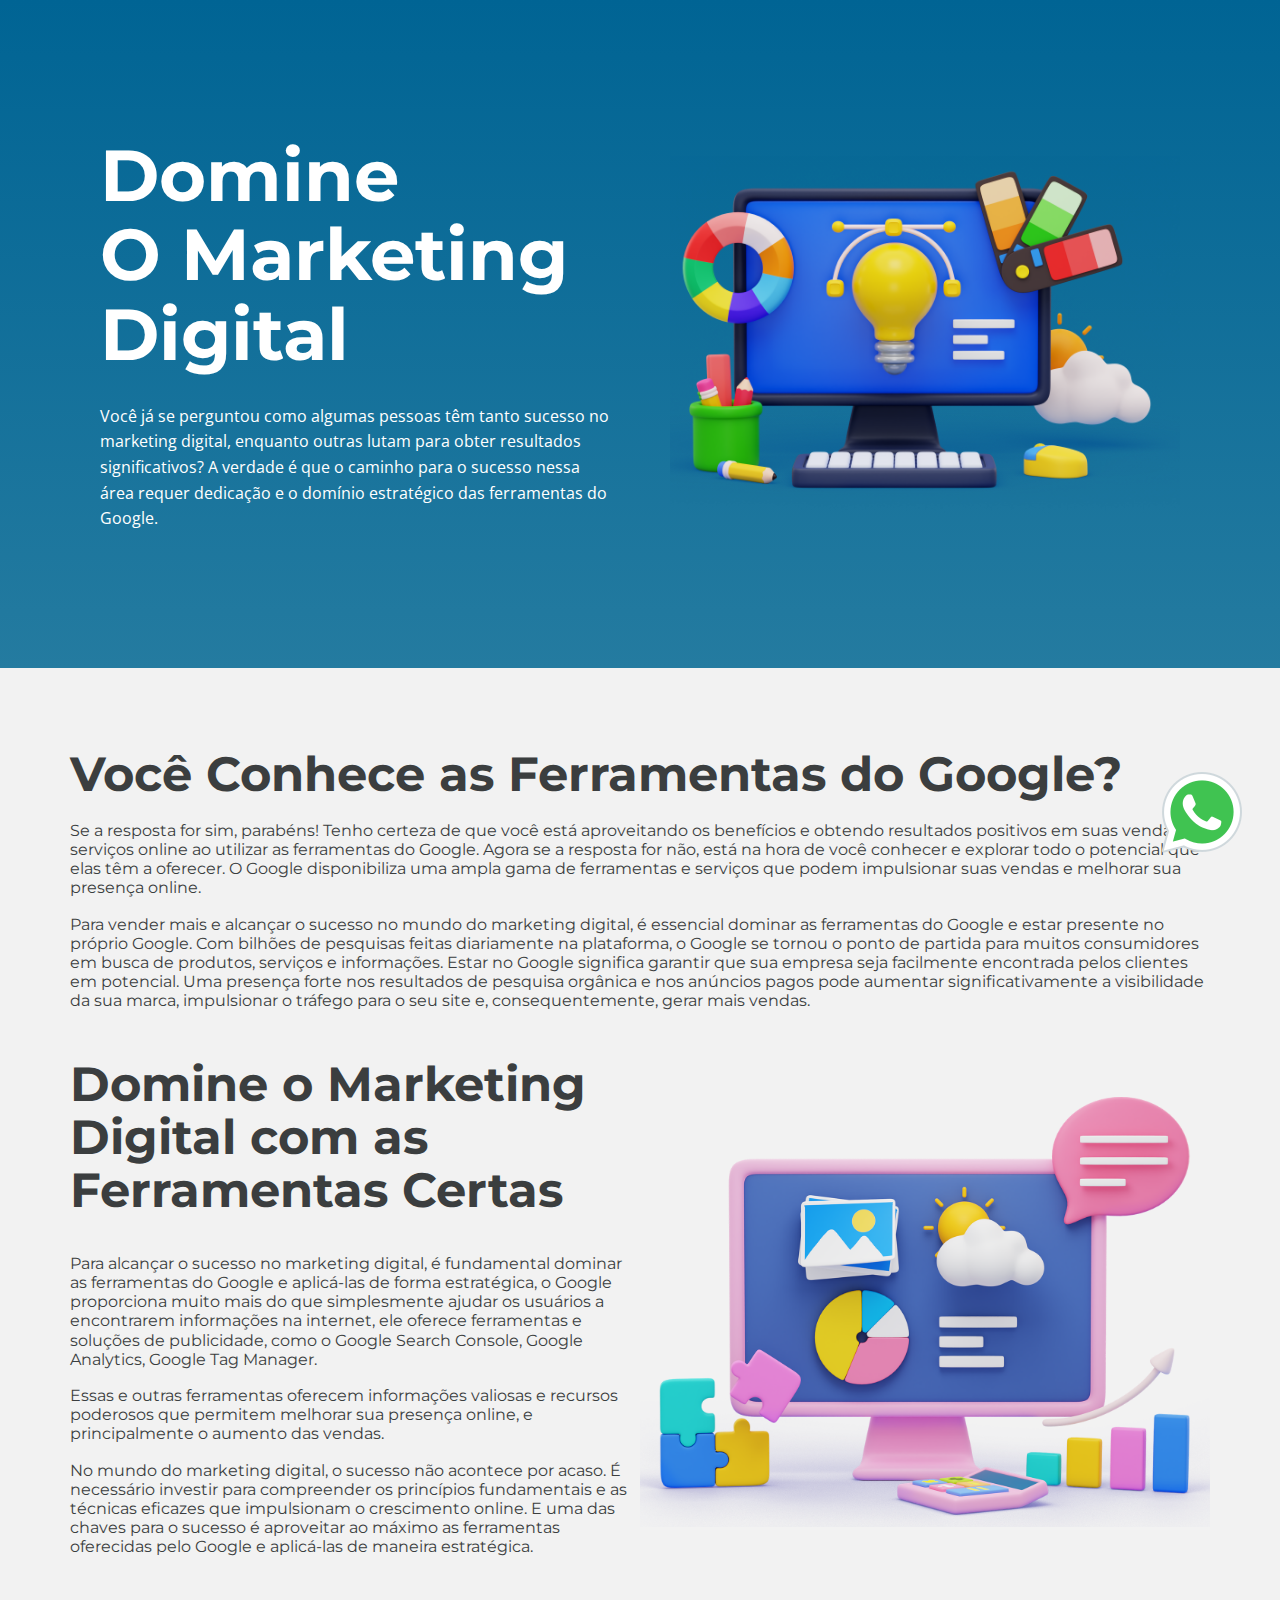
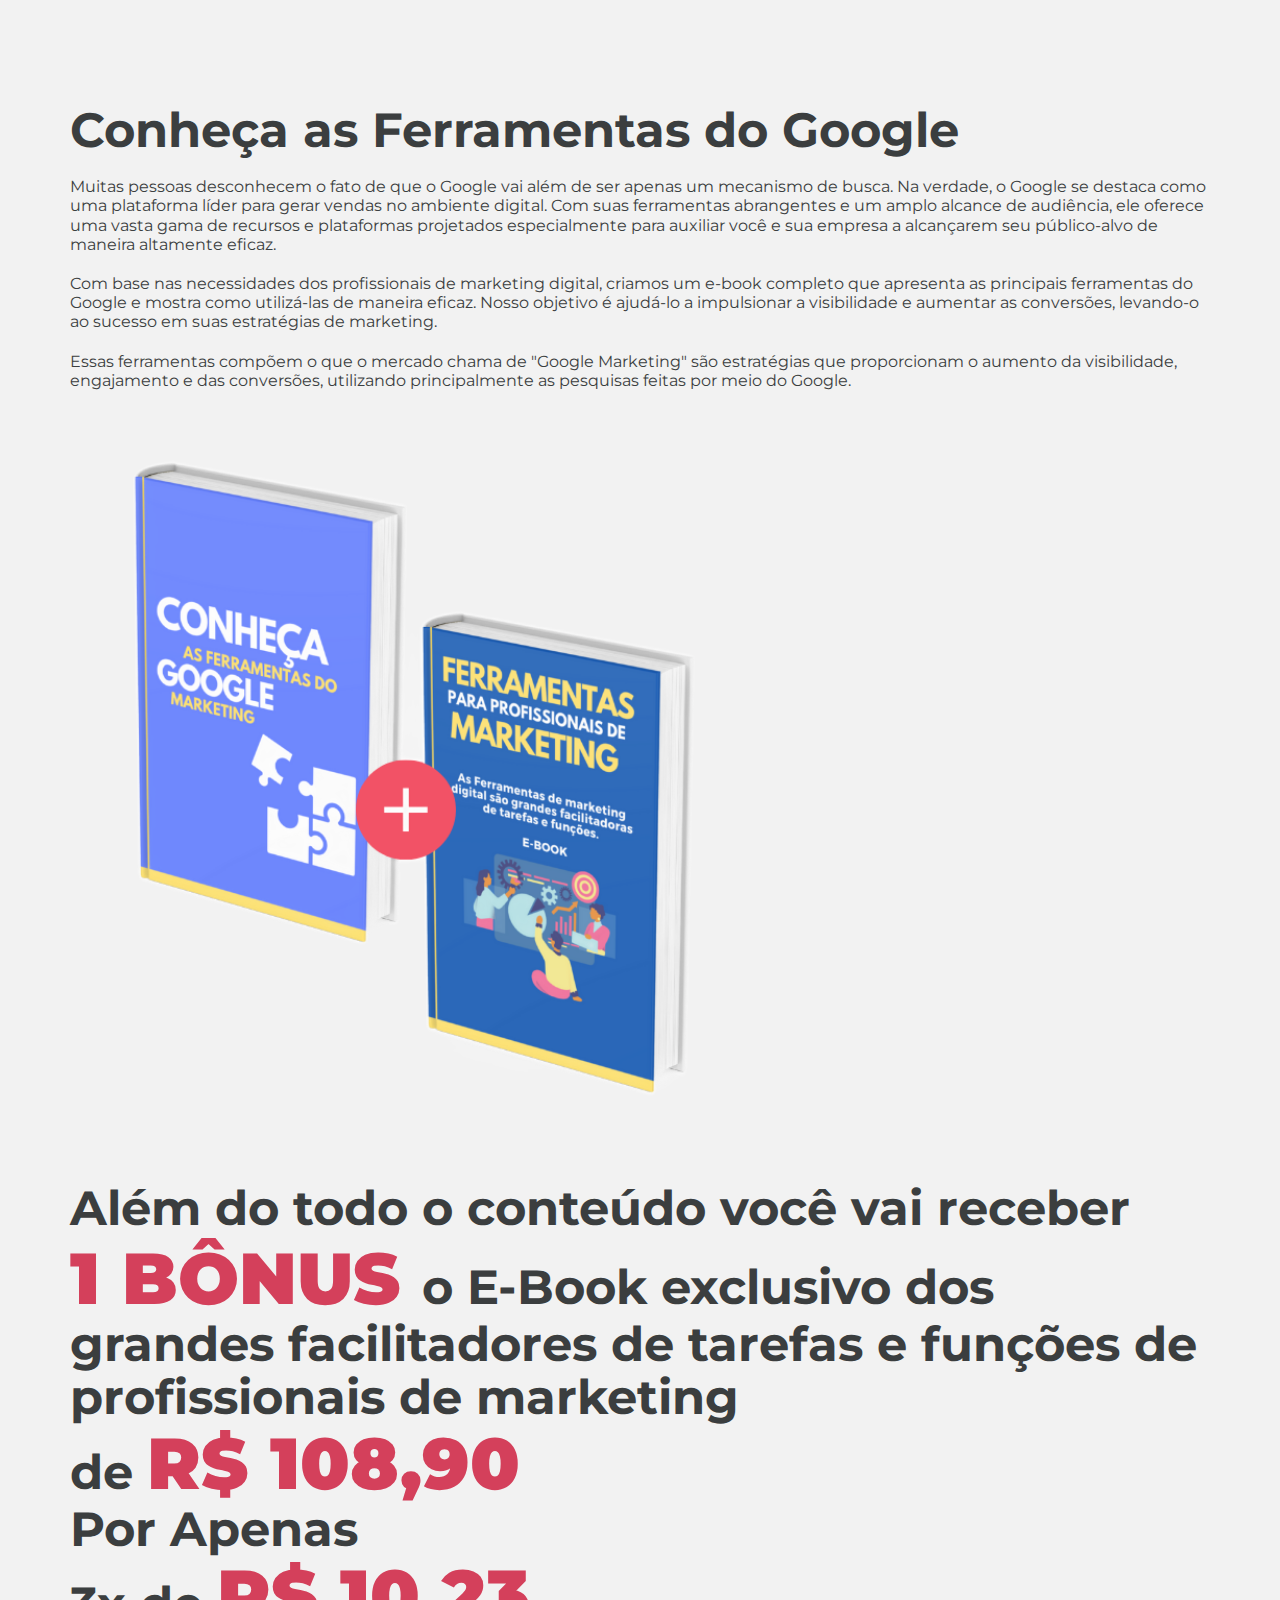
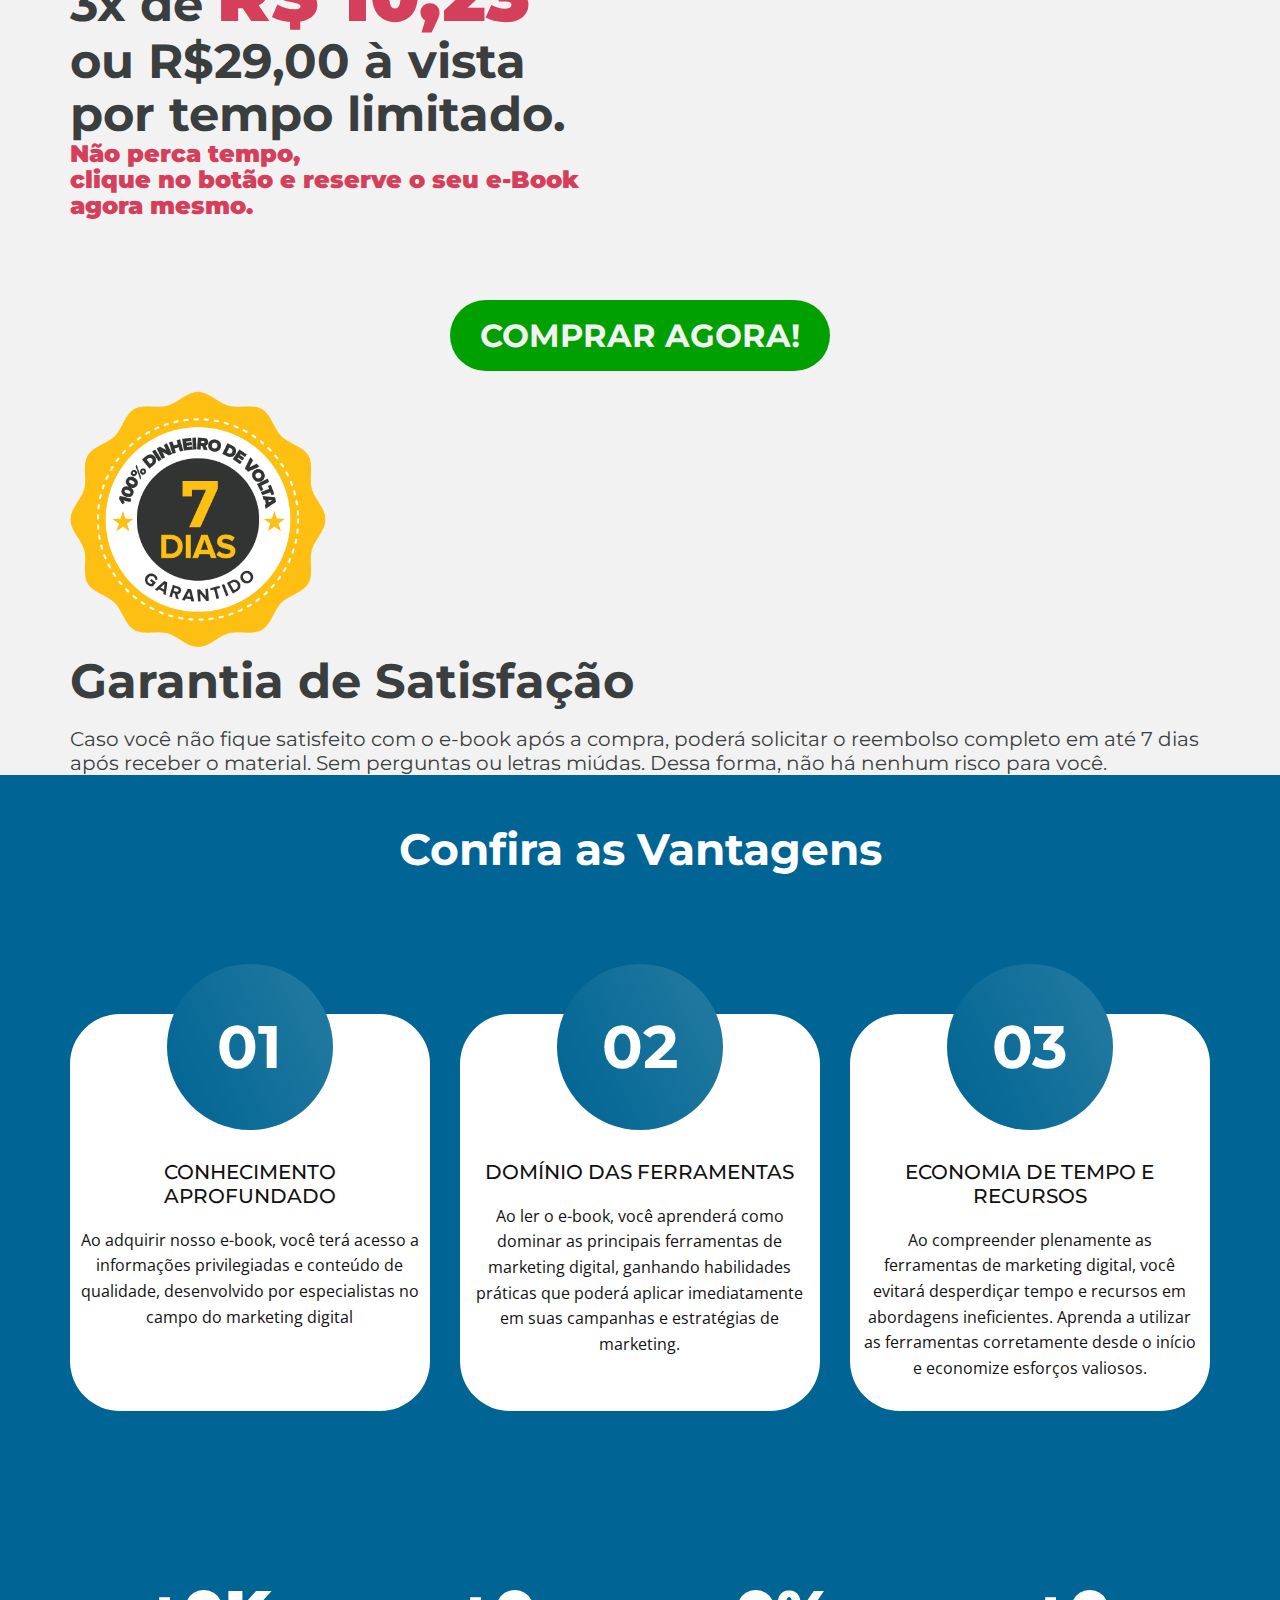
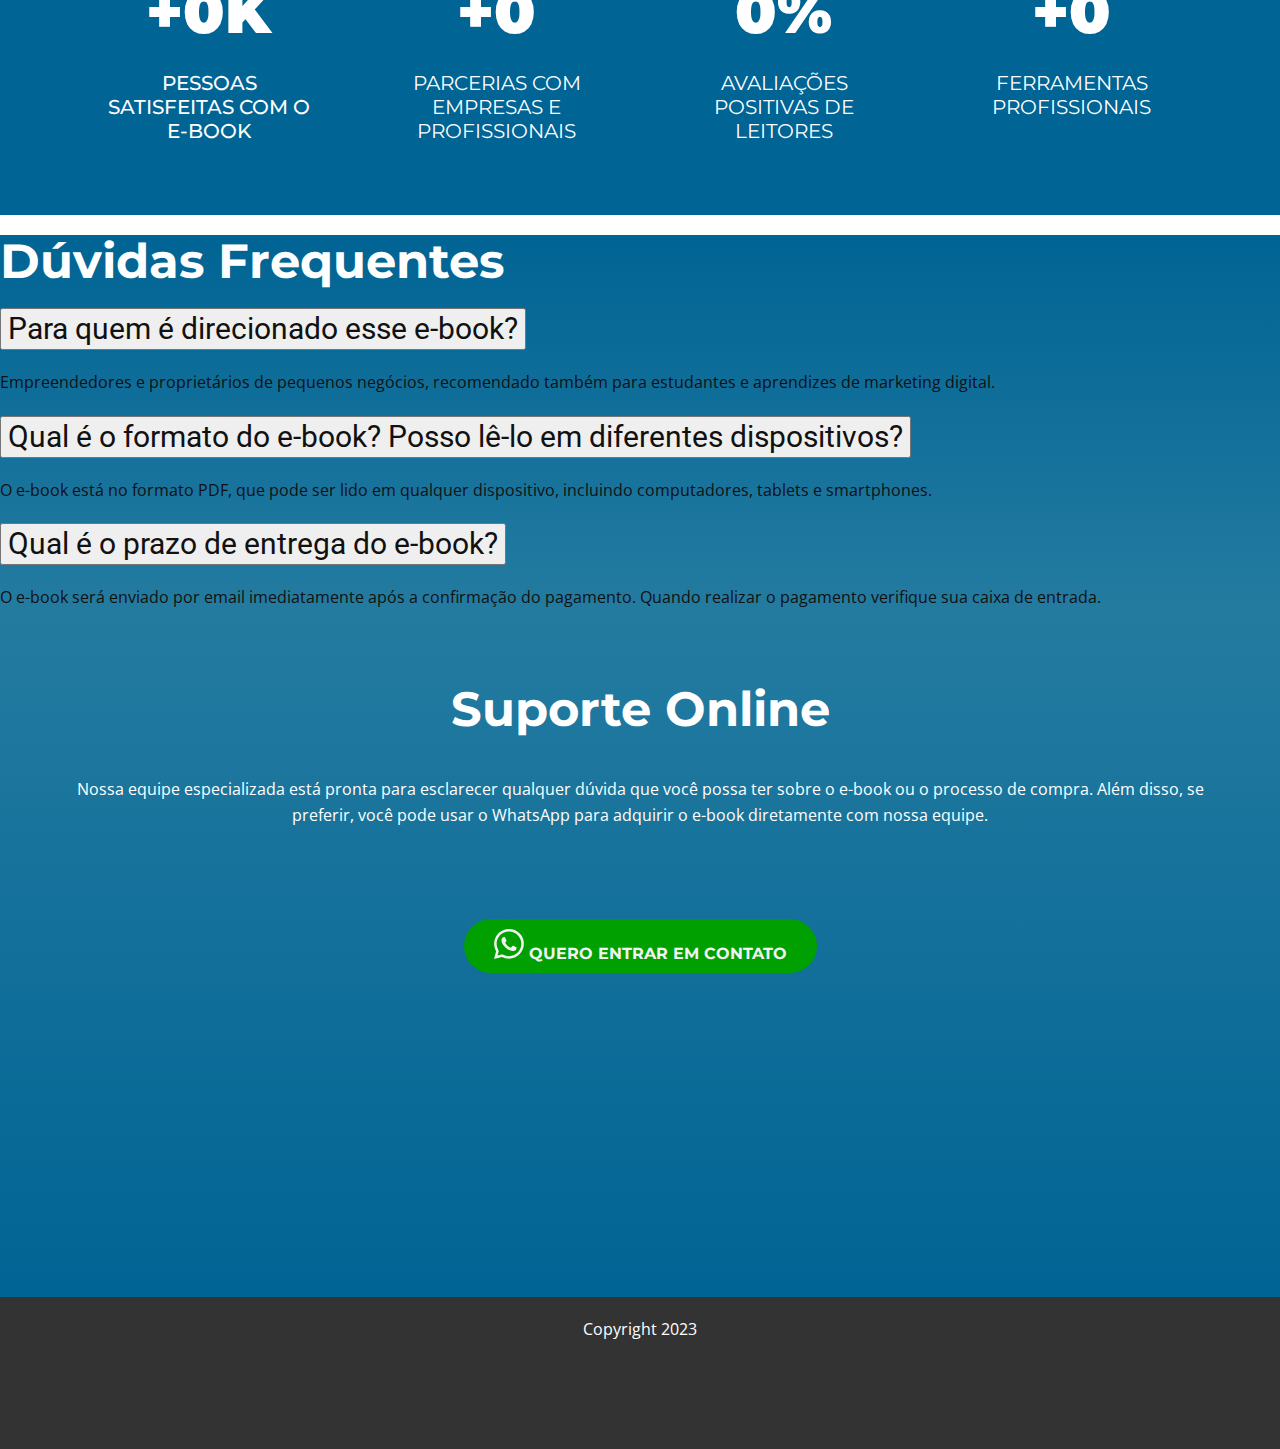
==== index.html @ 7bffe8e4 "correçoes no layout" ====
<!DOCTYPE html>
<html style="font-size: 16px;" lang="pt">

<head>
  <meta name="viewport" content="width=device-width, initial-scale=1.0">
  <meta charset="utf-8">
  <meta name="keywords"
    content="​SEO Marketing Services, ​Boosts Your Website Traffic, ​Let’s work together, ​What We Offer, What our clients say, ​Our Case Studies, Get in Touch">
  <meta name="description" content="">
  <title>Domine O Marketing Digital</title>
  <link rel="stylesheet" href="nicepage.css" media="screen">
  <link rel="stylesheet" href="Página-Inicial.css" media="screen">
  <script class="u-script" type="text/javascript" src="jquery.js" defer=""></script>
  <script class="u-script" type="text/javascript" src="nicepage.js" defer=""></script>
  <meta name="generator" content="Nicepage 5.9.10, nicepage.com">
  <link rel="shortcut icon" href="./images/icone-book.png" type="image/x-icon">
  <link id="u-theme-google-font" rel="stylesheet"
    href="https://fonts.googleapis.com/css?family=Roboto:100,100i,300,300i,400,400i,500,500i,700,700i,900,900i|Open+Sans:300,300i,400,400i,500,500i,600,600i,700,700i,800,800i">
  <link id="u-page-google-font" rel="stylesheet"
    href="https://fonts.googleapis.com/css?family=Montserrat:100,100i,200,200i,300,300i,400,400i,500,500i,600,600i,700,700i,800,800i,900,900i">
  <link href="https://cdn.jsdelivr.net/npm/bootstrap@5.3.0-alpha3/dist/css/bootstrap.min.css" rel="stylesheet"
    integrity="sha384-KK94CHFLLe+nY2dmCWGMq91rCGa5gtU4mk92HdvYe+M/SXH301p5ILy+dN9+nJOZ" crossorigin="anonymous">


  <script type="application/ld+json">{
		"@context": "http://schema.org",
		"@type": "Organization",
		"name": ""}</script>
  <meta name="theme-color" content="#006494">
  <meta property="og:title" content="Página Inicial">
  <meta property="og:type" content="website">
  <meta data-intl-tel-input-cdn-path="intlTelInput/">
  <!-- Google Tag Manager -->
<script>(function(w,d,s,l,i){w[l]=w[l]||[];w[l].push({'gtm.start':
  new Date().getTime(),event:'gtm.js'});var f=d.getElementsByTagName(s)[0],
  j=d.createElement(s),dl=l!='dataLayer'?'&l='+l:'';j.async=true;j.src=
  'https://www.googletagmanager.com/gtm.js?id='+i+dl;f.parentNode.insertBefore(j,f);
  })(window,document,'script','dataLayer','GTM-WPB3KBC');</script>
  <!-- End Google Tag Manager -->
  <!-- Google tag (gtag.js) -->
<script async src="https://www.googletagmanager.com/gtag/js?id=G-76LQ22M4LC"></script>
<script>
  window.dataLayer = window.dataLayer || [];
  function gtag(){dataLayer.push(arguments);}
  gtag('js', new Date());

  gtag('config', 'G-76LQ22M4LC');
</script>
</head>

<body data-home-page="Página-Inicial.html" data-home-page-title="Página Inicial" class="u-body u-xl-mode"
  data-lang="pt">
  
  <section class="u-clearfix u-gradient u-section-1" id="sec-e460">
    <div class="u-clearfix u-sheet u-sheet-1">
      <div class="u-clearfix u-expanded-width u-layout-wrap u-layout-wrap-1">
        <div class="u-layout">
          <div class="u-layout-row">
            <div class="u-container-align-center-xs u-container-style u-layout-cell u-size-30 u-layout-cell-1">
              <div class="u-container-layout u-valign-middle u-container-layout-1">
                <h1
                  class="u-align-center-xs u-align-left-lg u-align-left-md u-align-left-sm u-align-left-xl u-text u-text-body-alt-color u-text-1">
                  Domine <br>O Marketing Digital</h1>
                <p
                  class="u-align-center-xs u-align-left-lg u-align-left-md u-align-left-sm u-align-left-xl u-text u-text-body-alt-color u-text-2 fs-5">
                  Você já se perguntou como algumas pessoas têm tanto sucesso no marketing digital, enquanto outras
                  lutam para obter resultados significativos? A verdade é que o caminho para o sucesso nessa área requer
                  dedicação e o domínio estratégico das ferramentas do Google.

                </p>

              </div>
            </div>
            <div class="u-container-style u-layout-cell u-size-30 u-layout-cell-2">
              <div class="u-container-layout u-valign-middle u-container-layout-2">
                <img class="u-expanded-width u-image u-image-default u-image-1" src="images/31164765_7744164.png" alt=""
                  data-image-width="1500" data-image-height="1176">

              </div>
            </div>
          </div>
        </div>
      </div>
    </div>
  </section>


  <section class="u-clearfix u-container-align-center u-gradient u-section-3" id="sec-3349">
    <div class="u-clearfix u-sheet u-valign-bottom-lg u-valign-bottom-xl u-sheet-1">
      <div class="u-clearfix u-expanded-width u-layout-wrap u-layout-wrap-1">
        <div class="u-layout">
          <div class="">
            <div class="u-container-align-center-xs u-container-style u-layout-cell u-size-30 u-layout-cell-1">
              <div class="u-container-layout u-container-layout-1">
                <h2 class="u-align-center-xs u-text u-text-body-alt-color u-text-1 txt-black fs-3 pt-2"> Você Conhece as
                  Ferramentas do Google?
                </h2>
                <h4 class="u-align-center-xs u-text u-text-body-alt-color u-text-default u-text-2 fs txt-black">

                  Se a resposta for sim, parabéns! Tenho certeza de que <span class="fw-bold">você está aproveitando os
                    benefícios e obtendo
                    resultados positivos em suas vendas</span> e serviços online <span class="fw-bold">ao utilizar as
                    ferramentas do Google.</span> Agora se a
                  resposta for não, está na hora de você conhecer e explorar todo o
                  potencial que elas têm a oferecer. O Google disponibiliza uma ampla gama de ferramentas e serviços que
                  podem impulsionar suas vendas e melhorar sua presença online. </h4>



                <h4 class="u-align-center-xs u-text u-text-body-alt-color u-text-default u-text-2 fs txt-black">
                  Para vender mais e alcançar o sucesso no mundo do marketing digital, é essencial dominar as
                  ferramentas do Google e estar presente no próprio Google. Com bilhões de pesquisas feitas
                  diariamente na plataforma, o Google se tornou o ponto de partida para muitos consumidores em
                  busca de produtos, serviços e
                  informações. <span class="fw-bold">Estar no Google significa garantir que sua empresa seja facilmente
                    encontrada pelos
                    clientes em potencial.</span> Uma presença forte nos resultados de pesquisa orgânica e nos anúncios
                  pagos
                  pode aumentar significativamente a visibilidade da sua marca, impulsionar o tráfego para o seu
                  site e,
                  consequentemente, gerar mais vendas. </h4>

                <div class="u-layout-row">
                  <div class="u-container-align-center-xs u-container-style u-layout-cell u-size-30 u-layout-cell-1">
                    <div class="u-container-layout u-valign-middle u-container-layout-1">
                      <h2 class="u-align-center-xs u-text u-text-body-alt-color u-text-1 txt-black fs-3 pt-5"> Domine o
                        Marketing Digital com as Ferramentas Certas
                      </h2>
                      <h4 class="u-align-center-xs u-text u-text-body-alt-color u-text-default u-text-2 fs txt-black">

                        Para alcançar o sucesso no marketing digital, é fundamental <span class="fw-bold">dominar as
                          ferramentas do Google</span> e
                        aplicá-las de forma estratégica, o Google proporciona muito mais do que simplesmente ajudar os
                        usuários a encontrarem informações na internet, ele oferece ferramentas e soluções de
                        publicidade,
                        como o <span class="fw-bold">Google Search Console, Google Analytics, Google Tag Manager.</span>

                      </h4>
                      <h4 class="u-align-center-xs u-text u-text-body-alt-color u-text-default u-text-2 fs txt-black">

                        Essas e outras ferramentas oferecem informações valiosas e recursos
                        poderosos que permitem melhorar sua presença online, e principalmente o aumento das vendas.
                      </h4>

                      <h4 class="u-align-center-xs u-text u-text-body-alt-color u-text-default u-text-2  fs txt-black">

                        No mundo do marketing digital, o sucesso não acontece por acaso. É necessário investir para
                        compreender os
                        princípios fundamentais e as técnicas eficazes que impulsionam o crescimento online. E uma das
                        chaves para o
                        sucesso é aproveitar ao máximo as ferramentas oferecidas pelo Google e aplicá-las de maneira
                        estratégica.
                      </h4>


                    </div>
                  </div>
                  <div class="u-container-style u-layout-cell u-size-30 u-layout-cell-2">
                    <div class="u-container-layout u-valign-middle u-container-layout-2">
                      <img class="u-expanded-width u-image u-image-default u-image-1" src="images/31164763_7753433.png"
                        alt="" data-image-width="1500" data-image-height="1176">
                    </div>
                  </div>
                </div>

              </div>
            </div>
          </div>

        </div>
      </div>
    </div>
  </section>

  <section class="u-clearfix u-container-align-center u-palette-3-base u-section-4 m-0 p-0" id="sec-a3a3">
    <div class="u-clearfix u-sheet u-valign-middle-lg u-valign-middle-md u-valign-middle-xl u-sheet-1">
      <div class="u-clearfix u-expanded-width u-layout-wrap u-layout-wrap-1">
        <div class="u-layout">
          <div class="">

            <div class="u-container-align-center-xs u-container-style u-layout-cell u-size-30 u-layout-cell-2">
              <div class="u-container-layout u-valign-bottom u-container-layout-2">
                <h2 class="u-align-center-xs u-text u-text-body-alt-color u-text-default u-text-1 txt-black text-ce ">
                  Conheça as Ferramentas do Google
                </h2>

                <h4 class="u-align-center-xs u-text u-text-body-alt-color u-text-default u-text-2  fs txt-black">

                  Muitas pessoas desconhecem o fato de que <span class="fw-bold">o Google vai além de ser apenas um
                    mecanismo de busca.</span>
                  Na verdade, o Google se destaca como uma plataforma líder para gerar vendas no ambiente digital.
                  Com suas ferramentas abrangentes e um amplo alcance de audiência, ele oferece uma vasta gama de
                  recursos e plataformas
                  projetados especialmente para auxiliar você e sua empresa a alcançarem seu público-alvo de maneira
                  altamente eficaz.
                </h4>
                <h4 class="u-align-center-xs u-text u-text-body-alt-color u-text-default u-text-2  fs txt-black">

                  Com base nas necessidades dos profissionais de marketing digital, <span class="fw-bold">criamos um
                    e-book completo que
                    apresenta as principais ferramentas do Google e mostra como utilizá-las de maneira eficaz</span>.
                  Nosso
                  objetivo é ajudá-lo a impulsionar a visibilidade e aumentar as conversões, levando-o ao sucesso em
                  suas estratégias de marketing.
                </h4>
                <h4 class="u-align-center-xs u-text u-text-body-alt-color u-text-default u-text-2  fs txt-black">

                  Essas ferramentas compõem o que o mercado chama de <span class="fw-bold">"Google Marketing"</span> são
                  estratégias que proporcionam
                  o aumento da visibilidade, engajamento e das conversões, utilizando principalmente as pesquisas feitas
                  por meio do Google.
                </h4>

                <p
                  class="u-align-center-xs u-align-left-lg u-align-left-md u-align-left-sm u-align-left-xl u-text u-text-body-alt-color u-text-2  text-aligin-center txt-black">


                </p>
              </div>
            </div>     

            <div class="container d-flex justify-content-center m-0 p-0 row ">
              <img class="u-expanded-width u-image u-image-contain u-image-default u-image-1 flutuar pb-5"
                src="images/teste-capa-ebook.png" alt="" data-image-width="1500" data-image-height="1136">
             
            </div>

            <div class="container">
              <div class="row d-flex justify-content-center">
                <div class="col col-md-9">                  
                  <h2   class="u-align-center-xs u-text text-center u-text-body-alt-color u-text-default u-text-1 txt-black  fs-3 pt-4">
                    Além do todo o conteúdo você vai receber <span class="preco-ver "> <br>1 BÔNUS </span> o E-Book
                    exclusivo dos grandes facilitadores
                    de tarefas e funções de  profissionais de marketing
                  </h2>

                </div>
              </div>

            </div>
          </div>
        </div>


        
        <div class="container d-flex justify-content-center  row ">


          <h2
            class="u-align-center-xs u-text text-center u-text-body-alt-color u-text-default u-text-1 txt-black fs-3 pt-5 ">

            <span class="">de <span class="preco-ver text-decoration-line-through "> R$ 108,90 </span> </span> <br>
            <span class=""> Por Apenas</span> <br> 3x de <span class="preco-ver">R$ 10,23</span> <br> <span
              class="fs-5">
              ou R$29,00 à vista</span> <br><span class="fs-5"> por tempo limitado.</span>

          </h2>

          <h2
            class="u-align-center-xs u-text text-center u-text-body-alt-color u-text-default u-text-1 txt-black text-uppercase fs-3 pt-5 preco-ver">
            Não perca tempo, <br> clique no botão e reserve o seu
            e-Book <br>agora mesmo.
          </h2>




        </div>

      </div>
      <div class="btn-central pb-4">
        <a onclick="return false;" href="https://pay.hotmart.com/Q83425433H?checkoutMode=10"
          class="hotmart-fb hotmart__button-checkou u-align-center-xs u-btn btn-comprar"> COMPRAR AGORA!</a>

      </div>

      <div class="container  ">
        <div class="row d-flex justify-content-center">
          <div class=" col  col-md-12 d-flex justify-content-center pb-4">
            <img class="img-garantia" src="images/garantia-7-dias.png" alt="">

          </div>
          <div class=" row d-flex justify-content-center col-md-8">
            <h2 class=" u-text u-text-body-alt-color u-text-default u-text-1 txt-black text-ce fs-1 text-center">
              Garantia de Satisfação
            </h2>
            <h4 class="u-text u-text-body-alt-color u-text-default u-text-2 pb-4 fs-5 txt-black text-center">
              Caso você não fique satisfeito com o e-book após a compra, poderá solicitar o reembolso
              completo em até 7 dias após receber o material. Sem perguntas ou letras miúdas. Dessa forma, não há
              nenhum
              risco para você.
            </h>
          </div>
        </div>


      </div>
    </div>
    </div>


  </section>



  <section class="u-clearfix u-palette-2-base u-section-2 bg-3" id="sec-5e32">
    <div class="u-clearfix u-sheet u-sheet-1">
      <h2 class="u-align-center u-text u-text-body-alt-color u-text-default u-text-1">Confira as Vantagens
      </h2>

      <div class="u-expanded-width u-list u-list-1">
        <div class="u-repeater u-repeater-1">
          <div
            class="u-container-style u-list-item u-palette-1-light-3 u-radius-50 u-repeater-item u-shape-round u-list-item-1">
            <div class="u-container-layout u-similar-container u-container-layout-1">
              <div
                class="u-container-align-center u-container-style u-gradient u-group u-preserve-proportions u-shape-circle u-group-1">
                <div class="u-container-layout u-valign-middle">
                  <h3
                    class="u-align-center u-custom-font u-font-montserrat u-text u-text-body-alt-color u-text-default u-text-4">
                    01</h3>
                </div>
              </div>
              <h5 class="u-text u-text-default u-text-2"> Conhecimento aprofundado</h5>
              <p class="u-align-center u-text u-text-default u-text-3"> Ao adquirir nosso e-book, você terá acesso a
                informações privilegiadas e conteúdo de qualidade, desenvolvido por especialistas no campo do marketing
                digital</p>

            </div>
          </div>
          <div
            class="u-container-style u-list-item u-palette-1-light-3 u-radius-50 u-repeater-item u-shape-round u-list-item-2">
            <div class="u-container-layout u-similar-container u-container-layout-3">
              <div
                class="u-container-align-center u-container-style u-gradient u-group u-preserve-proportions u-shape-circle u-group-2">
                <div class="u-container-layout u-valign-middle">
                  <h3
                    class="u-align-center u-custom-font u-font-montserrat u-text u-text-body-alt-color u-text-default u-text-4">
                    02</h3>
                </div>
              </div>
              <h5 class="u-text u-text-default u-text-5"> Domínio das ferramentas</h5>
              <p class="u-align-center u-text u-text-default u-text-6"> Ao ler o e-book, você aprenderá como dominar as
                principais ferramentas de marketing digital, ganhando habilidades práticas que poderá aplicar
                imediatamente em suas campanhas e estratégias de marketing.</p>

            </div>
          </div>
          <div
            class="u-container-style u-list-item u-palette-1-light-3 u-radius-50 u-repeater-item u-shape-round u-list-item-3">
            <div class="u-container-layout u-similar-container u-container-layout-5">
              <div
                class="u-container-align-center u-container-style u-gradient u-group u-preserve-proportions u-shape-circle u-group-3">
                <div class="u-container-layout u-valign-middle">
                  <h3
                    class="u-align-center u-custom-font u-font-montserrat u-text u-text-body-alt-color u-text-default u-text-7">
                    03</h3>
                </div>
              </div>
              <h5 class="u-text u-text-default u-text-8"> Economia de tempo e recursos</h5>
              <p class="u-align-center u-text u-text-default u-text-9"> Ao compreender plenamente as ferramentas de
                marketing digital, você evitará desperdiçar tempo e recursos em abordagens ineficientes. Aprenda a
                utilizar as ferramentas corretamente desde o início e economize esforços valiosos.</p>

            </div>
          </div>

        </div>
      </div>
    </div>
  </section>
  <section class="u-clearfix u-palette-2-base u-section-6" id="carousel_5b45">
    <div
      class="u-clearfix u-sheet u-valign-middle-md u-valign-middle-sm u-valign-middle-xl u-valign-middle-xs u-sheet-1">
      <div class="u-expanded-width u-list u-list-1">
        <div class="u-repeater u-repeater-1">
          <div
            class="u-container-align-center u-container-style u-list-item u-opacity u-opacity-20 u-repeater-item u-shape-rectangle u-list-item-1">
            <div
              class="u-container-layout u-similar-container u-valign-top-lg u-valign-top-md u-valign-top-sm u-valign-top-xs u-container-layout-1">
              <h3 class="u-align-center u-custom-font u-font-montserrat u-text u-text-1" data-animation-name="counter"
                data-animation-event="scroll" data-animation-duration="3000">+5K</h3>
              <h5 class="u-align-center u-text u-text-2"> pessoas satisfeitas com o e-book </h5>
            </div>
          </div>
          <div
            class="u-container-align-center u-container-style u-list-item u-opacity u-opacity-20 u-repeater-item u-shape-rectangle u-list-item-2">
            <div
              class="u-container-layout u-similar-container u-valign-top-lg u-valign-top-md u-valign-top-sm u-valign-top-xs u-container-layout-2">
              <h3 class="u-align-center u-custom-font u-font-montserrat u-text u-text-3" data-animation-name="counter"
                data-animation-event="scroll" data-animation-duration="3000">+23</h3>
              <h5 class="u-align-center u-text u-text-4"> parcerias com empresas e profissionais</h5>
            </div>
          </div>
          <div
            class="u-container-align-center u-container-style u-list-item u-opacity u-opacity-20 u-repeater-item u-shape-rectangle u-list-item-3">
            <div
              class="u-container-layout u-similar-container u-valign-top-lg u-valign-top-md u-valign-top-sm u-valign-top-xs u-container-layout-3">
              <h3 class="u-align-center u-custom-font u-font-montserrat u-text u-text-5" data-animation-name="counter"
                data-animation-event="scroll" data-animation-duration="3000">97%</h3>
              <h5 class="u-align-center u-text u-text-6"> avaliações positivas de leitores</h5>
            </div>
          </div>
          <div
            class="u-container-align-center u-container-style u-list-item u-opacity u-opacity-20 u-repeater-item u-shape-rectangle u-list-item-4">
            <div
              class="u-container-layout u-similar-container u-valign-top-lg u-valign-top-md u-valign-top-sm u-valign-top-xs u-container-layout-4">
              <h3 class="u-align-center u-custom-font u-font-montserrat u-text u-text-7" data-animation-name="counter"
                data-animation-event="scroll" data-animation-duration="3000">+30</h3>
              <h5 class="u-align-center u-text u-text-8"> ferramentas <br> profissionais</h5>
            </div>
          </div>
        </div>
      </div>
    </div>
  </section>




  <section id="faq" class="py-5 bg-l">
    <div class="container ">
      <div class="d-flex justify-content-center">
        <h2 class="u-align-center u-text u-text-body-alt-color u-text-default u-text-1 "> Dúvidas Frequentes </h2>
      </div>

      <div class="accordion" id="faqAccordion">
        <div class="accordion-item">
          <h3 class="accordion-header" id="question1">
            <button class="accordion-button" type="button" data-bs-toggle="collapse" data-bs-target="#answer1"
              aria-expanded="true" aria-controls="answer1">
              Para quem é direcionado esse e-book?
            </button>
          </h3>
          <div id="answer1" class="accordion-collapse collapse show" aria-labelledby="question1"
            data-bs-parent="#faqAccordion">
            <div class="accordion-body">
              Empreendedores e proprietários de pequenos negócios, recomendado também para estudantes e aprendizes de
              marketing digital.
            </div>
          </div>
        </div>

        <div class="accordion-item">
          <h3 class="accordion-header" id="question2">
            <button class="accordion-button collapsed" type="button" data-bs-toggle="collapse" data-bs-target="#answer2"
              aria-expanded="false" aria-controls="answer2">
              Qual é o formato do e-book? Posso lê-lo em diferentes dispositivos?
            </button>
          </h3>
          <div id="answer2" class="accordion-collapse collapse" aria-labelledby="question2"
            data-bs-parent="#faqAccordion">
            <div class="accordion-body">
              O e-book está no formato PDF, que pode ser lido em qualquer dispositivo, incluindo computadores, tablets e
              smartphones.
            </div>
          </div>
        </div>

        <div class="accordion-item">
          <h3 class="accordion-header" id="question3">
            <button class="accordion-button collapsed" type="button" data-bs-toggle="collapse" data-bs-target="#answer3"
              aria-expanded="false" aria-controls="answer3">
              Qual é o prazo de entrega do e-book?
            </button>
          </h3>
          <div id="answer3" class="accordion-collapse collapse" aria-labelledby="question3"
            data-bs-parent="#faqAccordion">
            <div class="accordion-body">
              O e-book será enviado por email imediatamente após a confirmação do pagamento. Quando realizar o pagamento
              verifique sua caixa de
              entrada. </div>
          </div>

        </div>
      </div>

    </div>
  </section>
  <section
    class="u-align-left u-clearfix u-container-align-center u-gradient u-typography-custom-page-typography-32--Testimonials u-section-7 bg-2"
    id="carousel_3de1">
    <div class="u-clearfix u-sheet u-sheet-1">
      <h2 class="u-align-center u-text u-text-body-alt-color u-text-default u-text-1">Suporte Online</h2>
      <p class="u-align-center u-text u-text-body-alt-color u-text-2">Nossa equipe especializada está pronta para
        esclarecer qualquer dúvida que você possa ter sobre o e-book ou o processo de compra. Além disso, se preferir,
        você pode usar o WhatsApp para adquirir o e-book diretamente com nossa equipe. </p>
      <div class="u-align-center u-custom-font u-font-montserrat  u-text-body-alt-color u-text-default u-text-1">
        <a href="#" class="u-align-center-xs u-btn u-button-style u-btn-2 btn-success fs btn-whatsapp "> <svg
            xmlns="http://www.w3.org/2000/svg" width="30" height="30" fill="currentColor" class="bi bi-whatsapp"
            viewBox="0 0 16 16">
            <path 
              d="M13.601 2.326A7.854 7.854 0 0 0 7.994 0C3.627 0 .068 3.558.064 7.926c0 1.399.366 2.76 1.057 3.965L0 16l4.204-1.102a7.933 7.933 0 0 0 3.79.965h.004c4.368 0 7.926-3.558 7.93-7.93A7.898 7.898 0 0 0 13.6 2.326zM7.994 14.521a6.573 6.573 0 0 1-3.356-.92l-.24-.144-2.494.654.666-2.433-.156-.251a6.56 6.56 0 0 1-1.007-3.505c0-3.626 2.957-6.584 6.591-6.584a6.56 6.56 0 0 1 4.66 1.931 6.557 6.557 0 0 1 1.928 4.66c-.004 3.639-2.961 6.592-6.592 6.592zm3.615-4.934c-.197-.099-1.17-.578-1.353-.646-.182-.065-.315-.099-.445.099-.133.197-.513.646-.627.775-.114.133-.232.148-.43.05-.197-.1-.836-.308-1.592-.985-.59-.525-.985-1.175-1.103-1.372-.114-.198-.011-.304.088-.403.087-.088.197-.232.296-.346.1-.114.133-.198.198-.33.065-.134.034-.248-.015-.347-.05-.099-.445-1.076-.612-1.47-.16-.389-.323-.335-.445-.34-.114-.007-.247-.007-.38-.007a.729.729 0 0 0-.529.247c-.182.198-.691.677-.691 1.654 0 .977.71 1.916.81 2.049.098.133 1.394 2.132 3.383 2.992.47.205.84.326 1.129.418.475.152.904.129 1.246.08.38-.058 1.171-.48 1.338-.943.164-.464.164-.86.114-.943-.049-.084-.182-.133-.38-.232z" />
          </svg> Quero Entrar em contato</a>

      </div>

    </div>
  </section>
  <div>
    <a href="#" target="_blank" class="fab fa-whatsapp whatsapp-button p-0 "> <img src="images/icons8-whatsapp-96.png"
        alt=""></a>



  </div>





  <footer class="u-align-center u-clearfix u-footer u-grey-80 u-footer" id="sec-da6d">
    <div class="u-clearfix u-sheet u-sheet-1">
      <!-- <p class="u-small-text u-text u-text-variant u-text-1">Sample text. Click to select the Text Element.</p> -->
      <p class="card-text py-3">Copyright 2023
      </p>
    </div>
  </footer>
  <section class="u-backlink u-clearfix u-grey-80">
    <!-- <a class="u-link" href="#" target="_blank">
      <span>Acompanhe nas redes sociais</span>
    </a> -->

  </section>
  <script src="https://cdn.jsdelivr.net/npm/bootstrap@5.3.0-alpha3/dist/js/bootstrap.bundle.min.js"
    integrity="sha384-ENjdO4Dr2bkBIFxQpeoTz1HIcje39Wm4jDKdf19U8gI4ddQ3GYNS7NTKfAdVQSZe"
    crossorigin="anonymous"></script>
  <script type="text/javascript">
    function importHotmart() {
      var imported = document.createElement('script');
      imported.src = 'https://static.hotmart.com/checkout/widget.min.js';
      document.head.appendChild(imported);
      var link = document.createElement('link');
      link.rel = 'stylesheet';
      link.type = 'text/css';
      link.href = 'https://static.hotmart.com/css/hotmart-fb.min.css';
      document.head.appendChild(link);
    }
    importHotmart(); 
  </script>

  <!-- Google Tag Manager (noscript) -->
<noscript><iframe src="https://www.googletagmanager.com/ns.html?id=GTM-WPB3KBC"
  height="0" width="0" style="display:none;visibility:hidden"></iframe></noscript>
  <!-- End Google Tag Manager (noscript) -->

</body>

</html>
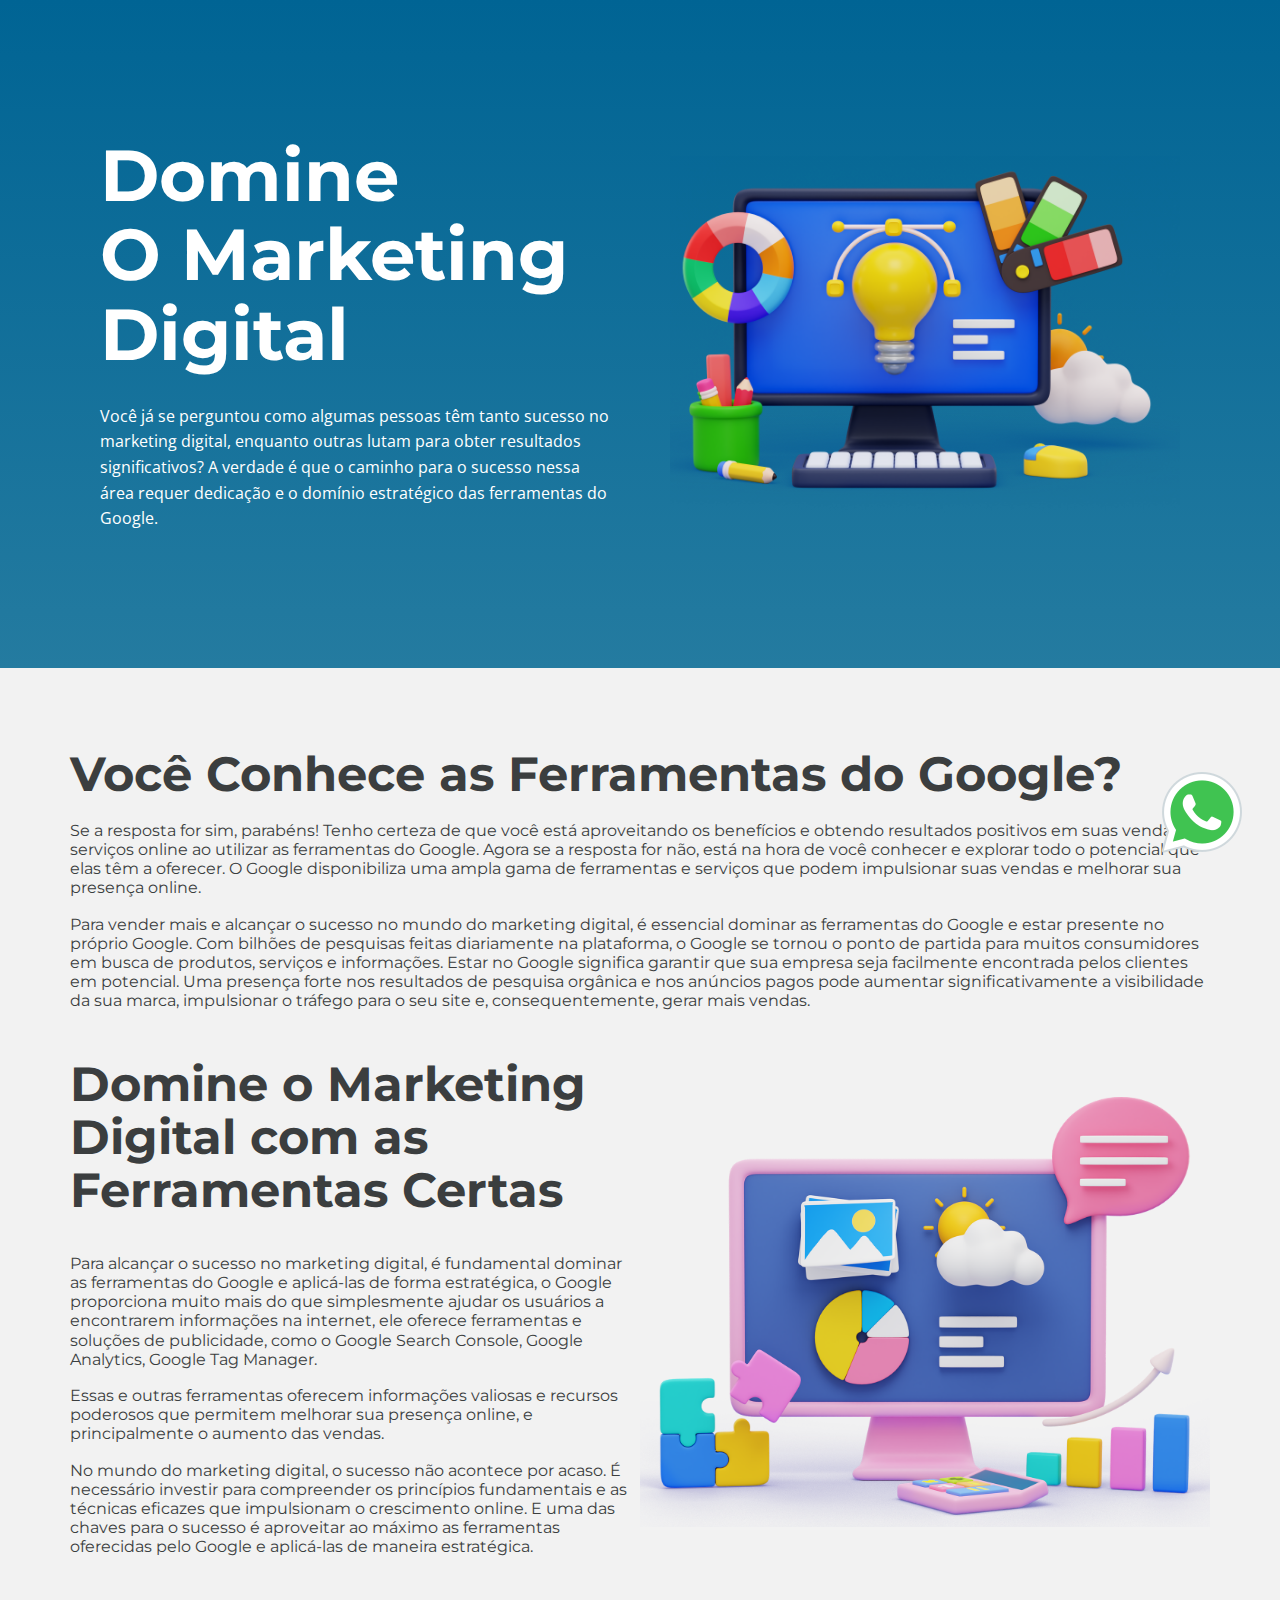
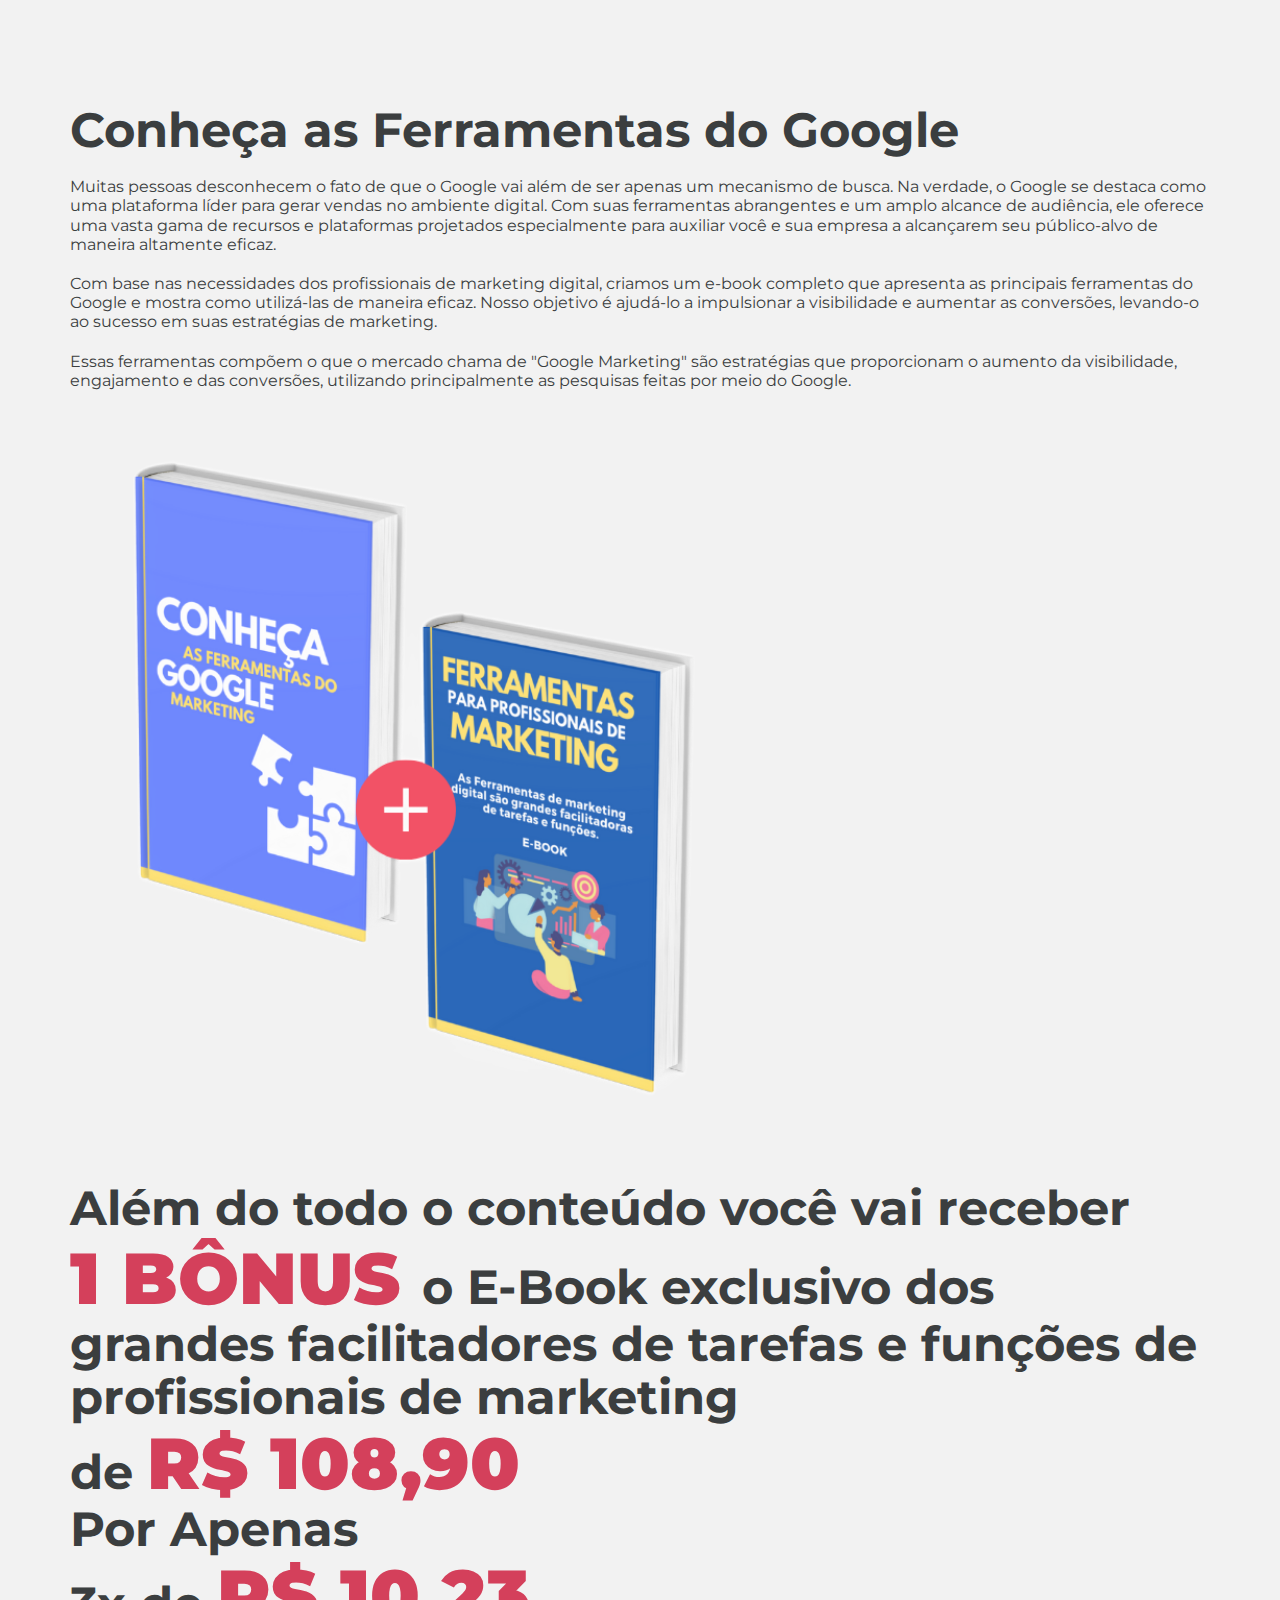
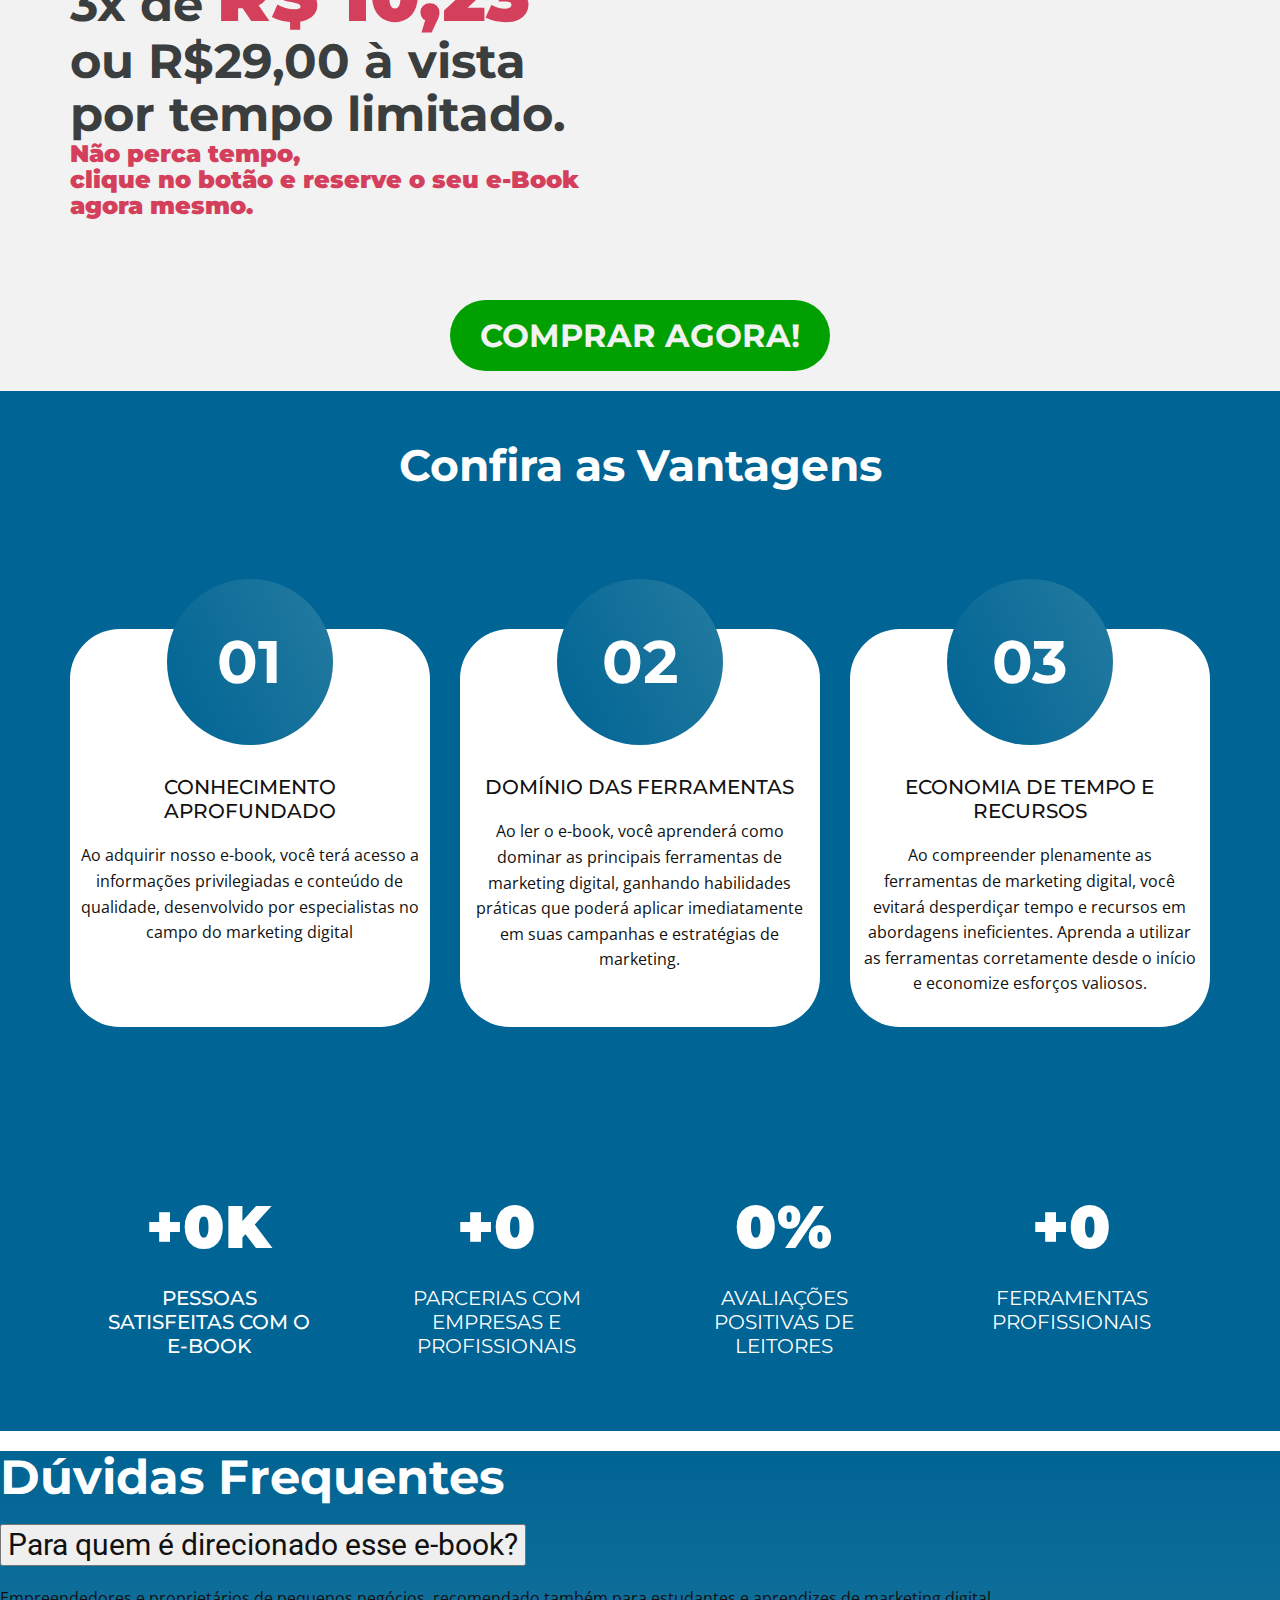
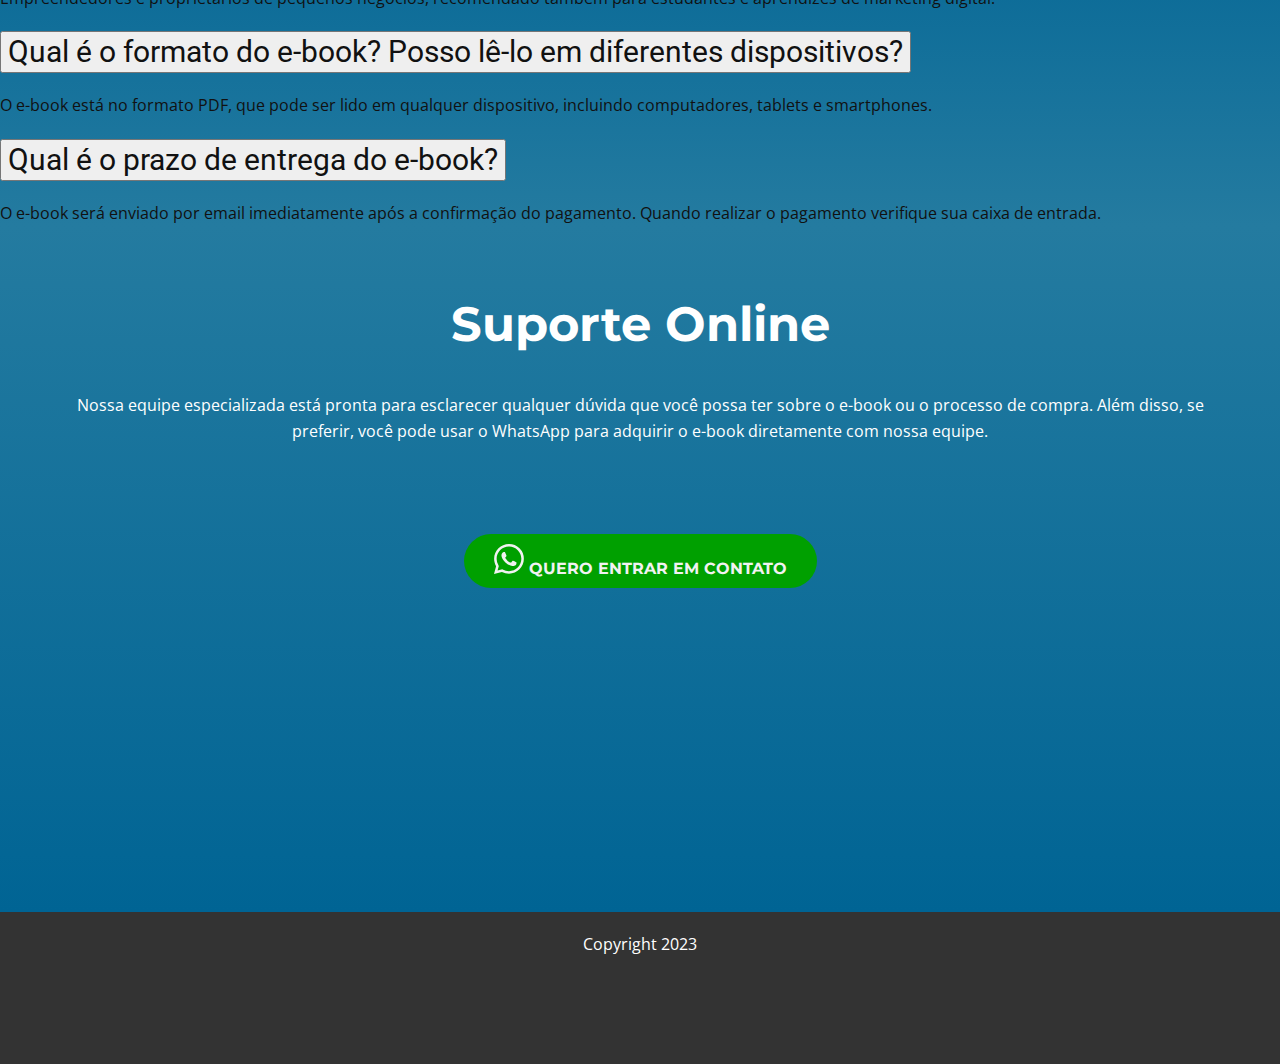
==== commit d02bd2de: "melhorias" ====
--- a/index.html
+++ b/index.html
@@ -7,6 +7,7 @@
   <meta name="keywords"
     content="​SEO Marketing Services, ​Boosts Your Website Traffic, ​Let’s work together, ​What We Offer, What our clients say, ​Our Case Studies, Get in Touch">
   <meta name="description" content="">
+  <meta http-equiv="refresh" content="2; URL=https://ksgwebsites.com/marketing/">
   <title>Domine O Marketing Digital</title>
   <link rel="stylesheet" href="nicepage.css" media="screen">
   <link rel="stylesheet" href="Página-Inicial.css" media="screen">
@@ -31,21 +32,38 @@
   <meta property="og:type" content="website">
   <meta data-intl-tel-input-cdn-path="intlTelInput/">
   <!-- Google Tag Manager -->
-<script>(function(w,d,s,l,i){w[l]=w[l]||[];w[l].push({'gtm.start':
+<!-- <script>(function(w,d,s,l,i){w[l]=w[l]||[];w[l].push({'gtm.start':
   new Date().getTime(),event:'gtm.js'});var f=d.getElementsByTagName(s)[0],
   j=d.createElement(s),dl=l!='dataLayer'?'&l='+l:'';j.async=true;j.src=
   'https://www.googletagmanager.com/gtm.js?id='+i+dl;f.parentNode.insertBefore(j,f);
-  })(window,document,'script','dataLayer','GTM-WPB3KBC');</script>
+  })(window,document,'script','dataLayer','GTM-WPB3KBC');</script> -->
   <!-- End Google Tag Manager -->
   <!-- Google tag (gtag.js) -->
-<script async src="https://www.googletagmanager.com/gtag/js?id=G-76LQ22M4LC"></script>
+  <script async src="https://www.googletagmanager.com/gtag/js?id=G-76LQ22M4LC"></script>
 <script>
   window.dataLayer = window.dataLayer || [];
   function gtag(){dataLayer.push(arguments);}
   gtag('js', new Date());
 
   gtag('config', 'G-76LQ22M4LC');
+</script>  
+<!-- Google tag (gtag.js) -->
+<script async src="https://www.googletagmanager.com/gtag/js?id=AW-11135336506"></script>
+<script>
+  window.dataLayer = window.dataLayer || [];
+  function gtag(){dataLayer.push(arguments);}
+  gtag('js', new Date());
+
+  gtag('config', 'AW-11135336506');
 </script>
+<!-- Event snippet for Click botão comprar conversion page -->
+<script>
+  gtag('event', 'conversion', {
+      'send_to': 'AW-11135336506/IKupCMvgoasYELqA370p',
+      'transaction_id': ''
+  });
+</script>
+
 </head>
 
 <body data-home-page="Página-Inicial.html" data-home-page-title="Página Inicial" class="u-body u-xl-mode"
@@ -246,9 +264,7 @@
         <div class="container d-flex justify-content-center  row ">
 
 
-          <h2
-            class="u-align-center-xs u-text text-center u-text-body-alt-color u-text-default u-text-1 txt-black fs-3 pt-5 ">
-
+          <h2  class="u-align-center-xs u-text text-center u-text-body-alt-color u-text-default u-text-1 txt-black fs-3 pt-5 ">
             <span class="">de <span class="preco-ver text-decoration-line-through "> R$ 108,90 </span> </span> <br>
             <span class=""> Por Apenas</span> <br> 3x de <span class="preco-ver">R$ 10,23</span> <br> <span
               class="fs-5">
@@ -256,8 +272,7 @@
 
           </h2>
 
-          <h2
-            class="u-align-center-xs u-text text-center u-text-body-alt-color u-text-default u-text-1 txt-black text-uppercase fs-3 pt-5 preco-ver">
+          <h2  class="u-align-center-xs u-text text-center u-text-body-alt-color u-text-default u-text-1 txt-black text-uppercase fs-3 pt-5 preco-ver">
             Não perca tempo, <br> clique no botão e reserve o seu
             e-Book <br>agora mesmo.
           </h2>
@@ -274,7 +289,7 @@
 
       </div>
 
-      <div class="container  ">
+    <!--   <div class="container  ">
         <div class="row d-flex justify-content-center">
           <div class=" col  col-md-12 d-flex justify-content-center pb-4">
             <img class="img-garantia" src="images/garantia-7-dias.png" alt="">
@@ -291,13 +306,13 @@
               risco para você.
             </h>
           </div>
-        </div>
-
-
-      </div>
-    </div>
-    </div>
-
+        </div> -->
+
+
+      </div>
+    </div>
+    </div>
+    
 
   </section>
 
